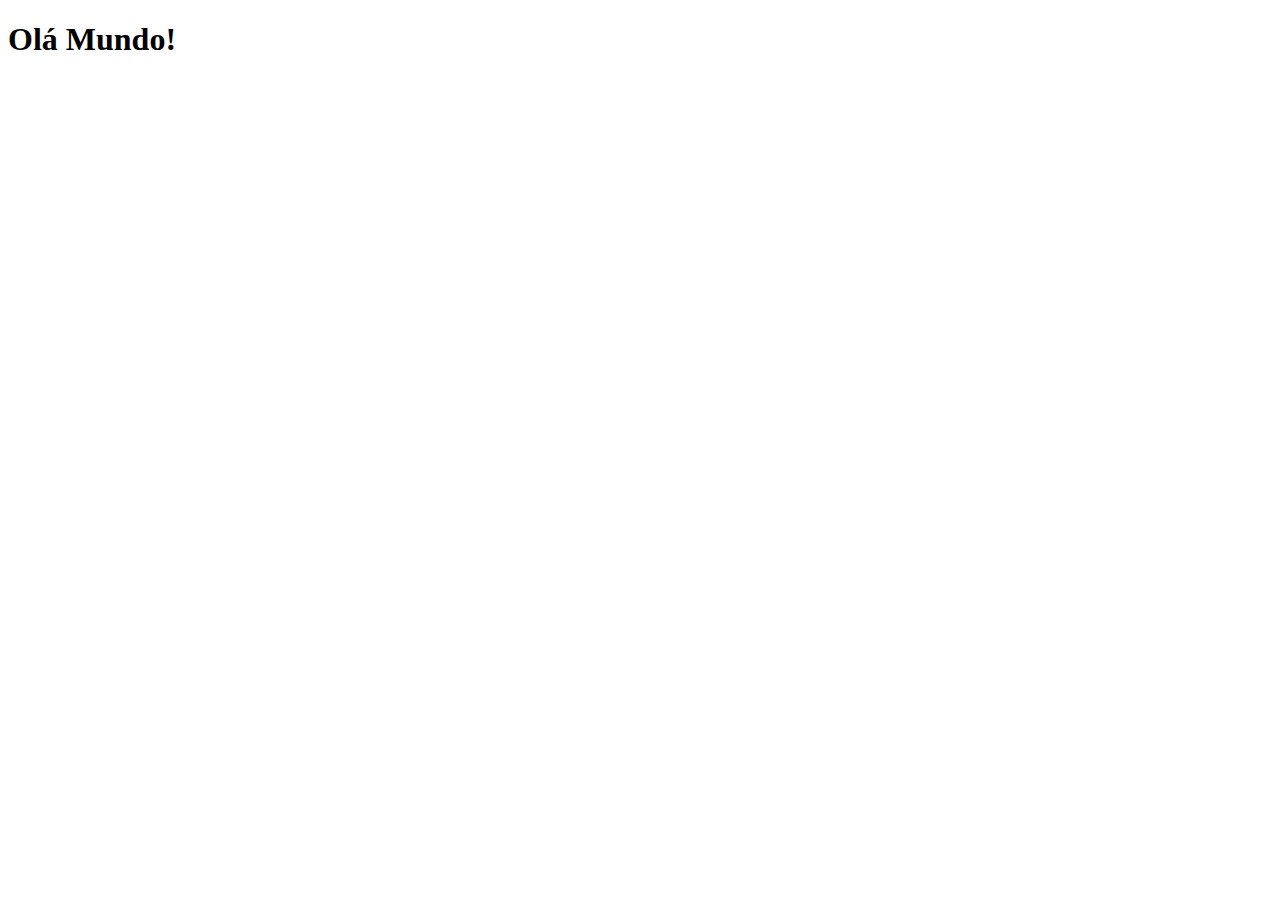
==== index.html @ a42ae32a "Initial commit" ====
<!DOCTYPE html>
<html lang="pt-br">
<head>
    <meta charset="UTF-8">
    <meta name="viewport" content="width=device-width, initial-scale=1.0">
    <title>Redes Sociais</title>
    <link rel="shortcut icon" href="favicon.ico" type="image/x-icon">
</head>
<body>
    <h1>Olá Mundo!</h1>
</body>
</html>
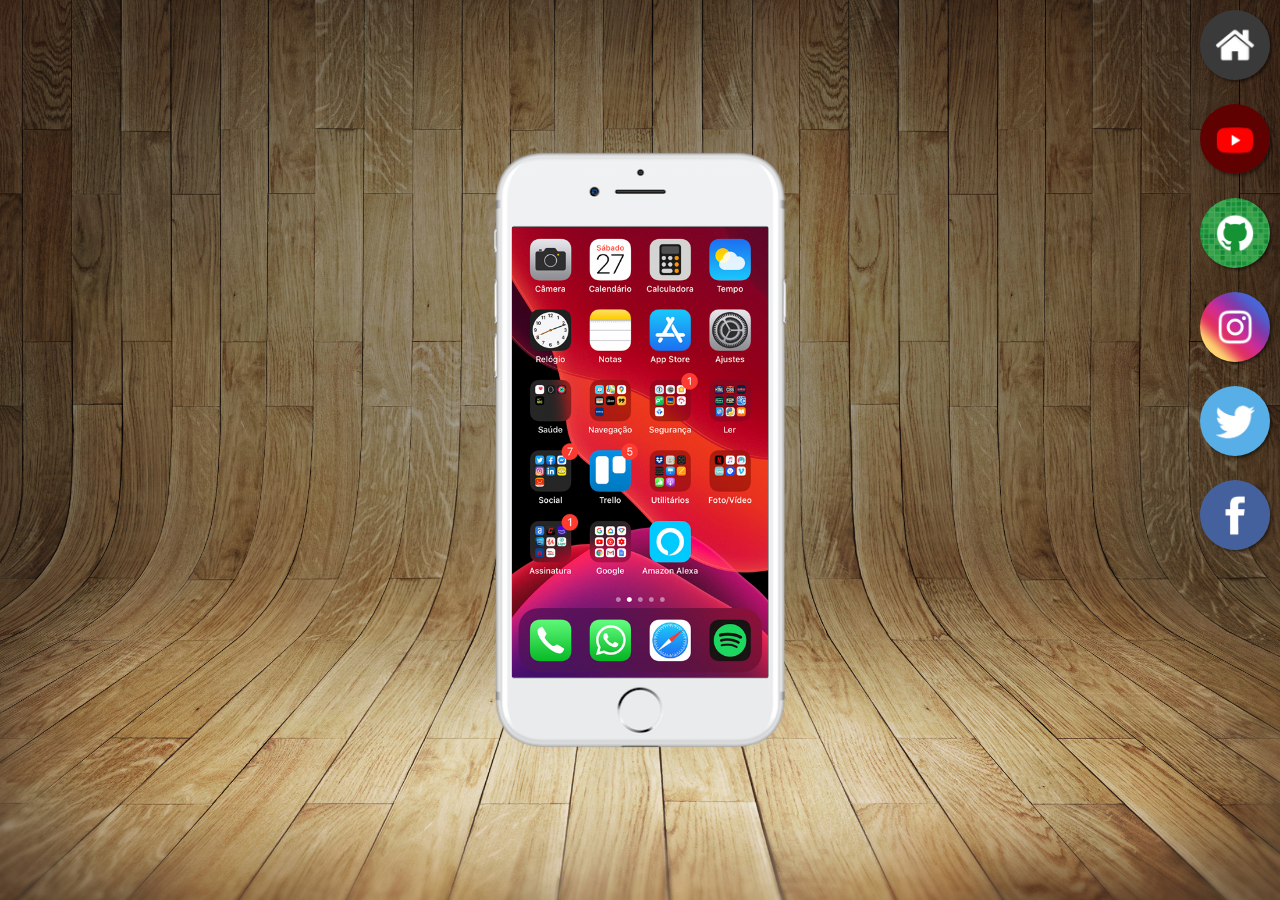
==== commit 51010a57: "Adicionei todo o conteúdo do site" ====
--- a/index.html
+++ b/index.html
@@ -5,8 +5,33 @@
     <meta name="viewport" content="width=device-width, initial-scale=1.0">
     <title>Redes Sociais</title>
     <link rel="shortcut icon" href="favicon.ico" type="image/x-icon">
+    <link rel="stylesheet" href="estilos/style.css">
 </head>
 <body>
-    <h1>Olá Mundo!</h1>
+    <main>
+        <section id="cll">
+            <iframe src="home.html" frameborder="0" id="tela" name="tela"></iframe>
+        </section>
+        <section id="btrs">
+          <a href="home.html" target="tela">
+            <img src="imagens/logo-home.jpg" alt="">
+          </a> <br>
+          <a href="youtube.html" target="tela">
+             <img src="imagens/logo-youtube.jpg" alt="YouTube logo">
+          </a> <br>
+          <a href="github.html" target="tela">
+             <img src="imagens/logo-github.jpg" alt="GitHub logo">
+          </a> <br>
+          <a href="instagram.html" target="tela">
+             <img src="imagens/logo-instagram.jpg" alt="Instagram logo">
+          </a> <br>
+          <a href="twitter.html" target="tela">
+             <img src="imagens/logo-twitter.jpg" alt="Twitter logo">
+          </a> <br>
+          <a href="facebook.html" target="tela">
+             <img src="imagens/logo-facebook.jpg" alt="Facebook logo">
+          </a>
+        </section>
+    </main>
 </body>
 </html>--- a/estilos/style.css
+++ b/estilos/style.css
@@ -0,0 +1,63 @@
+@charset "UTF-8";
+
+*{
+    margin: 0;
+    padding: 0;
+    font-family: Arial, Helvetica, sans-serif;
+}
+html, body{
+    height: 100vh;
+    width: 100vw;
+    background-color: black;
+}
+body{
+    background-image: url('../imagens/fundo-madeira.jpg');
+    background-size: cover;
+    background-attachment: fixed;
+    background-position: center center;
+}
+main{
+    height: 100vh;
+    position: relative;
+}
+#cll{
+    position: absolute;
+    background-image: url('../imagens/frame-iphone.png');
+    background-size: contain;
+    background-position-x: center;
+    background-repeat: no-repeat;
+    position: absolute;
+    top: 50%;
+    left: 50%;
+    transform: translate(-50%, -50%);
+    height: 600px;
+    width: 300px;
+}
+#cll #tela{
+    position: relative;
+    top: 76.5px;
+    left: 22px;
+    height: 450px;
+    width: 256px;
+}
+#btrs{
+    text-align: right;
+}
+#btrs img{
+    width: 70px;
+    border-radius: 50%;
+    margin: 10px;
+    box-shadow: 2px 2px 3px rgba(0, 0, 0, 0.466);
+    transition-duration: 0.3s;
+    box-sizing: border-box;
+}
+
+#btrs img:hover{
+    border: 1px solid white;
+    margin-right: 20px;
+    box-shadow: 5px 5px 5px rgba(0, 0, 0, 0.466);
+    transform: translate(-3px, -3px);
+}
+#btrs img:active{
+    transform: scale(95%);
+}